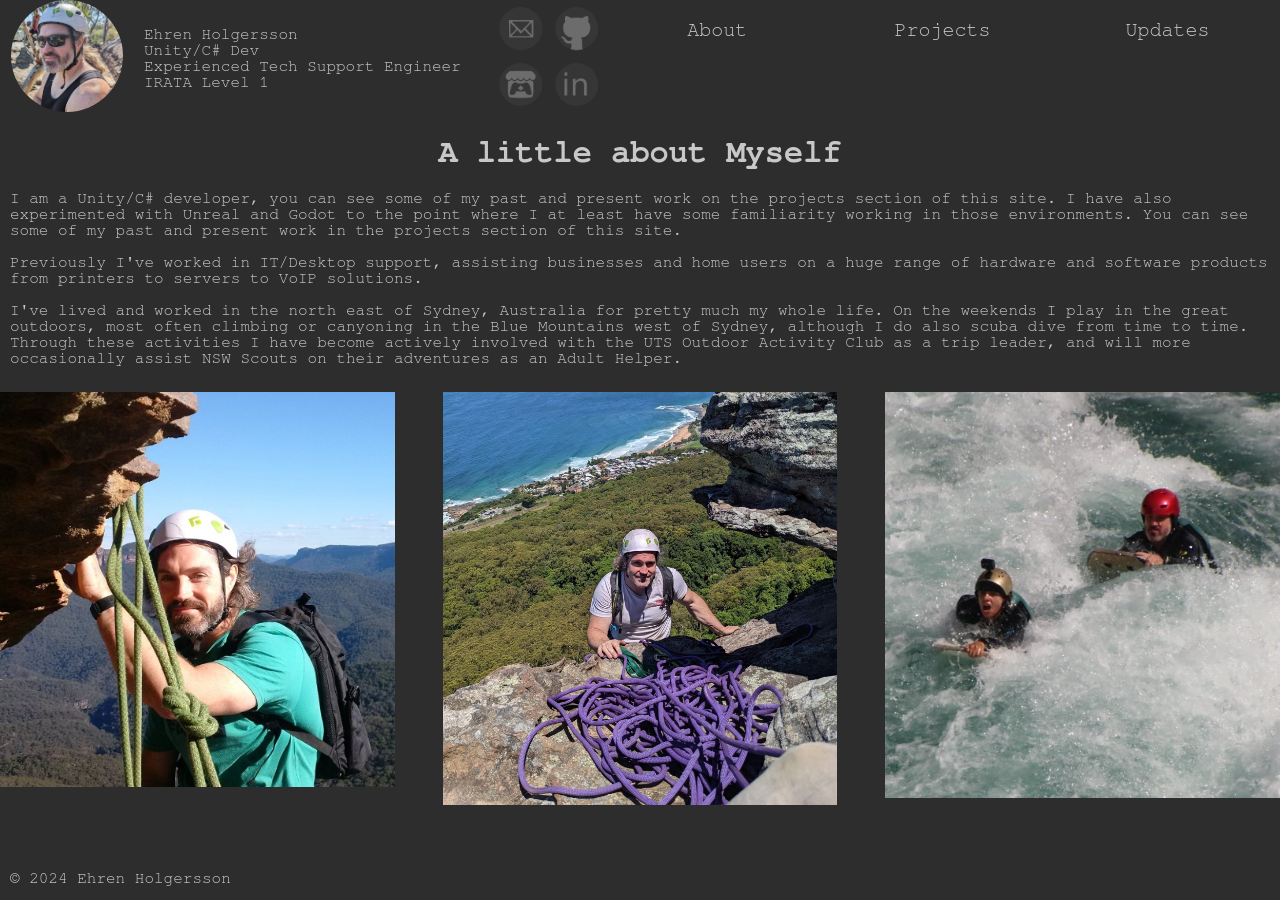
==== index.html @ 33728d31 "added web page" ====
<!DOCTYPE html>
<html>
<head>
    <link rel="stylesheet" href="./style.css">
    <title>Ehren Holgersson</title>
</head>

<body>
    <div id="page">
        <div id="sidebar">    
            <div id ="profile">
                <div>
                <img src="./media/profile.jpg" id ="profilepic">
                </div>
                <div id ="name">Ehren Holgersson<br>Unity/C# Dev<br>Experienced Tech Support Engineer<br>IRATA Level 1</div>
                <div id = "contacts">
                    <img class="projecticon" src="./media/icons/maillogo.png"onclick="OpenTab('mailto:ehrenholgersson@gmail.com')">
                    <img class="projecticon" src="./media/icons/gitlogo.png"onclick="OpenTab('https://www.github.com/ehrenholgersson')">
                    <img class="projecticon" src="./media/icons/itchlogo.png"onclick="OpenTab('https://ehren-holgersson.itch.io/')">
                    <img class="projecticon" src="./media/icons/linlogo.png"onclick="OpenTab('https://www.linkedin.com/in/ehren-holgersson-57a24826b/')">
                </div>
            </div>
            <div class="button" id="about" onclick="LoadFrame('./about.html')">
                <p>About</p>
            </div>
            <div class="button"id="portfolio"onclick="LoadFrame('./projects.html')">
                <p>Projects</p>
            </div>
            <div class="button"id="blog"onclick="LoadFrame('./updates.html')">
                <p>Updates</p>
            </div>
        </div>
        <iframe id="content" src="./about.html" ></iframe>
        <div id="footer">
            <p>&#169 2024 Ehren Holgersson</p>
        </div>

        <script>
            var frame = document.getElementById("content");
            function LoadFrame(target)
            {
                {frame.src = target;}
            }
            function OpenTab(url)
            {
                window.open(url, '_blank').focus();
            }
        </script>
    </div>
</body>
</html>
---- style.css ----
html {height: 100%; width:100%;}
body { padding: 0; margin: 0; height: 100%; width:100%;background-color: rgba(45,45,45,1);font-family: FreeMono, monospace;font-weight: 500;}
p{color: rgba(200, 200, 200, 1);margin: 10px;}
h1{text-align: center;color: rgba(200, 200, 200, 1);}
h2{color: rgba(200, 200, 200, 1);text-align: center;}
iframe{border: none;}
#page {display: flex;height: 100%; width:100%;align-items: stretch;background-color: rgba(45,45,45,1);flex-direction: column;}
#sidebar {display: flex;flex-direction:row;justify-content: space-between ; height:min-content; width:  100%;align-items: stretch;}
.button {display: flex; justify-content: center; align-items: center;height: fit-content; width: 100%;color: rgba(200, 200, 200, 1);margin: 10px;overflow: hidden;font-size: 20px;;}
.button:hover {background-color: rgba(55,55,55,1);color: rgba(200, 200, 200, 1);text-decoration: underline;transition-duration: 0.4s;}
#content {flex: 1 0 auto;max-width: 100%;max-height: 100%;border: none;background-color: rgba(45,45,45,1);}
.pagecontents {width: 100%; max-width: 80rem;margin: auto;}
#footer {margin-top: auto; height: 40px; width: 100%;}
#profile {display:grid;grid-template-columns:max-content max-content max-content;gap: 2rem;}
#profilepic {width:7rem; margin-left:10%;border-radius: 50%;}
#contacts {display: grid; grid-template-rows: 1fr 1fr;grid-template-columns: 1fr 1fr;height: 7rem;}
#name { text-align: left;text-justify:distribute; margin: auto;color: rgba(200, 200, 200, 1);width: auto;}
#projectgrid {display: grid;gap: 1rem;grid-template-columns: repeat(auto-fit,minmax(500px,1fr));margin: auto;}
#aboutpics {display: grid;grid-template-columns: 1fr 1fr 1fr;gap: 3rem;}
.projectcard {display: grid; grid-template-columns: repeat(4,1fr);grid-template-rows: repeat(4,1fr);width: 90%;margin: auto; aspect-ratio: 16/9;border-radius: 5%;overflow: hidden;}
.projectcard:hover > .projecttext {opacity: 1;transition-duration: 0.4s;}
.projectbackground {grid-row: 1/-1;grid-column: 1/-1;height: 100%;width: 100%;}
.projecttext {grid-column: 1/-1;grid-row: 2/-1;opacity: 0;background-color:  rgba(30, 20, 20, 0.7);justify-self: center;align-self: center;height: 100%;width: 100%;overflow-y:auto;}
.projectpopover {width: minmax(max-content,80%);}
.linkicons {grid-row: 1/-3;grid-column: 1/-1;background-color:  rgba(30, 20, 20, 0.7);display: flex;justify-content: space-around;opacity: 0;height: 1fr;max-height: 50%;}
.projectcard:hover >.linkicons {opacity: 1;transition-duration: 0.4s;}
.projecticon {opacity: 0.3;overflow: hidden;max-height: 100%;aspect-ratio: 1/1;min-width: 0;max-width: 100%;}
.projecticon:hover {opacity: 1;transition-duration: 0.4s;}
.updateheading {font-size: 2rem;}
.updatedatetime {font-style: italic;font-size: 1.5rem;}
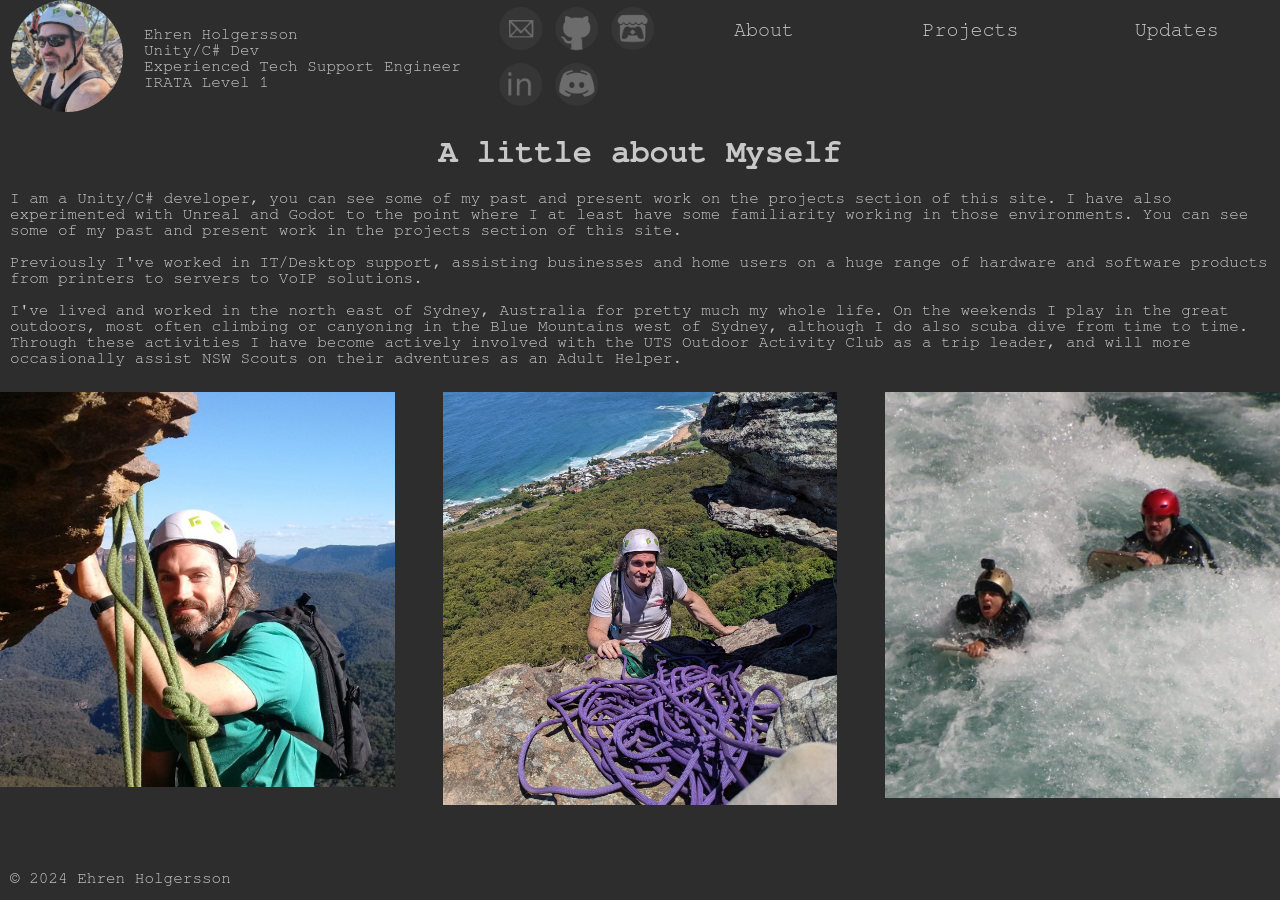
==== commit e6a0849a: "added discord contact" ====
--- a/index.html
+++ b/index.html
@@ -18,6 +18,7 @@
                     <img class="projecticon" src="./media/icons/gitlogo.png"onclick="OpenTab('https://www.github.com/ehrenholgersson')">
                     <img class="projecticon" src="./media/icons/itchlogo.png"onclick="OpenTab('https://ehren-holgersson.itch.io/')">
                     <img class="projecticon" src="./media/icons/linlogo.png"onclick="OpenTab('https://www.linkedin.com/in/ehren-holgersson-57a24826b/')">
+                    <img class="projecticon" src="./media/icons/discordlogo.png"onclick="OpenTab('https://discordapp.com/users/310688033873592321')">
                 </div>
             </div>
             <div class="button" id="about" onclick="LoadFrame('./about.html')">
--- a/style.css
+++ b/style.css
@@ -13,7 +13,7 @@
 #footer {margin-top: auto; height: 40px; width: 100%;}
 #profile {display:grid;grid-template-columns:max-content max-content max-content;gap: 2rem;}
 #profilepic {width:7rem; margin-left:10%;border-radius: 50%;}
-#contacts {display: grid; grid-template-rows: 1fr 1fr;grid-template-columns: 1fr 1fr;height: 7rem;}
+#contacts {display: grid; grid-template-rows: repeat(2,1fr);grid-template-columns: repeat(3,1fr);height: 7rem;}
 #name { text-align: left;text-justify:distribute; margin: auto;color: rgba(200, 200, 200, 1);width: auto;}
 #projectgrid {display: grid;gap: 1rem;grid-template-columns: repeat(auto-fit,minmax(500px,1fr));margin: auto;}
 #aboutpics {display: grid;grid-template-columns: 1fr 1fr 1fr;gap: 3rem;}
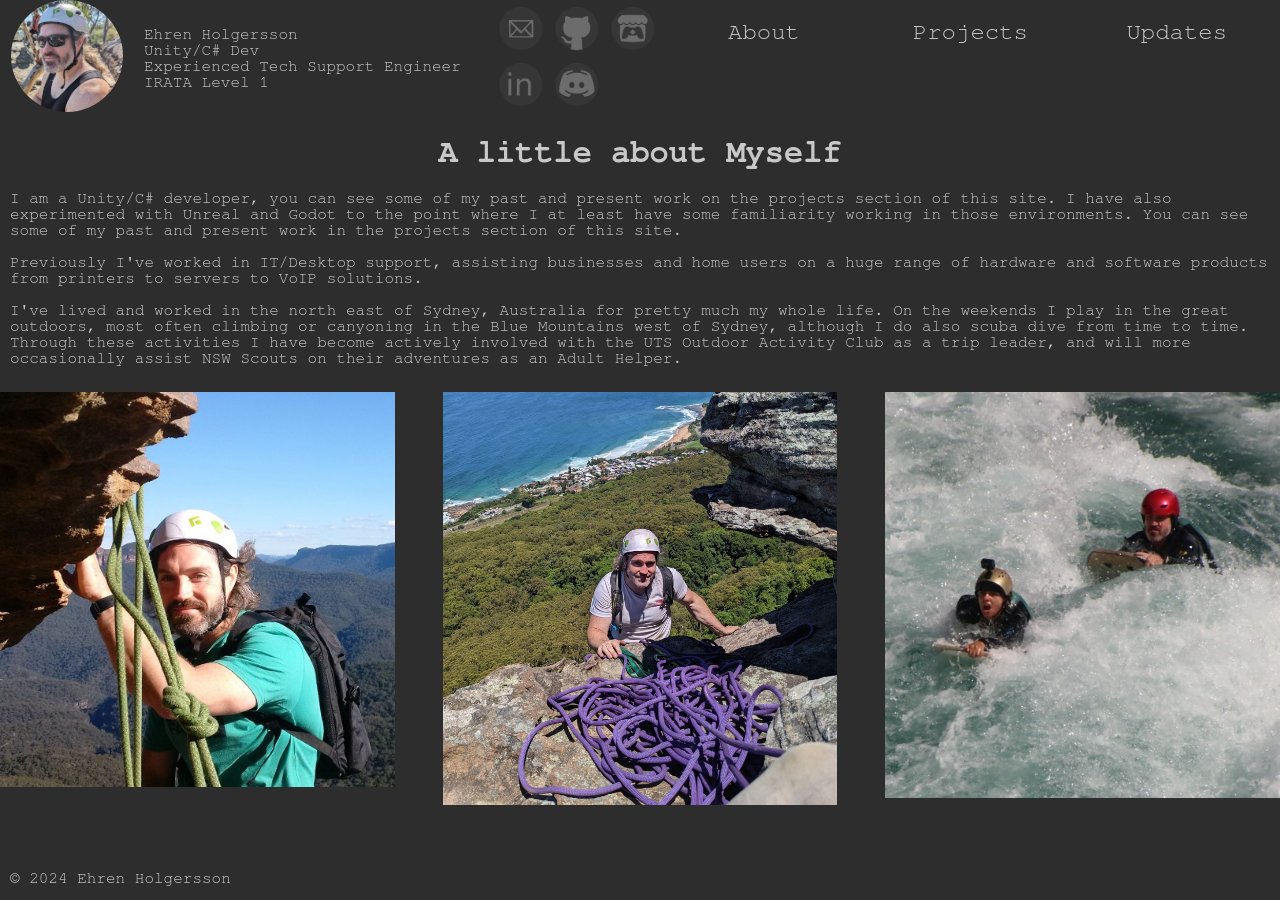
==== commit 72fbfefb: "updated top bar style for displays < 1024 wide so page buttons sit below profile rather than along s" ====
--- a/index.html
+++ b/index.html
@@ -21,14 +21,16 @@
                     <img class="projecticon" src="./media/icons/discordlogo.png"onclick="OpenTab('https://discordapp.com/users/310688033873592321')">
                 </div>
             </div>
-            <div class="button" id="about" onclick="LoadFrame('./about.html')">
-                <p>About</p>
-            </div>
-            <div class="button"id="portfolio"onclick="LoadFrame('./projects.html')">
-                <p>Projects</p>
-            </div>
-            <div class="button"id="blog"onclick="LoadFrame('./updates.html')">
-                <p>Updates</p>
+            <div id="sidebarbuttons">
+                <div class="button" id="about" onclick="LoadFrame('./about.html')">
+                    <p>About</p>
+                </div>
+                <div class="button"id="portfolio"onclick="LoadFrame('./projects.html')">
+                    <p>Projects</p>
+                </div>
+                <div class="button"id="blog"onclick="LoadFrame('./updates.html')">
+                    <p>Updates</p>
+                </div>
             </div>
         </div>
         <iframe id="content" src="./about.html" ></iframe>
--- a/style.css
+++ b/style.css
@@ -6,7 +6,8 @@
 iframe{border: none;}
 #page {display: flex;height: 100%; width:100%;align-items: stretch;background-color: rgba(45,45,45,1);flex-direction: column;}
 #sidebar {display: flex;flex-direction:row;justify-content: space-between ; height:min-content; width:  100%;align-items: stretch;}
-.button {display: flex; justify-content: center; align-items: center;height: fit-content; width: 100%;color: rgba(200, 200, 200, 1);margin: 10px;overflow: hidden;font-size: 20px;;}
+#sidebarbuttons {display: flex;flex-direction:row;justify-content: space-between ; height:min-content; width:  100%;align-items: stretch;}
+.button {display: flex; justify-content: center; align-items: center;height: fit-content; width: 100%;color: rgba(200, 200, 200, 1);margin: 10px;overflow: hidden;font-size: 24px;;}
 .button:hover {background-color: rgba(55,55,55,1);color: rgba(200, 200, 200, 1);text-decoration: underline;transition-duration: 0.4s;}
 #content {flex: 1 0 auto;max-width: 100%;max-height: 100%;border: none;background-color: rgba(45,45,45,1);}
 .pagecontents {width: 100%; max-width: 80rem;margin: auto;}
@@ -27,4 +28,8 @@
 .projecticon {opacity: 0.3;overflow: hidden;max-height: 100%;aspect-ratio: 1/1;min-width: 0;max-width: 100%;}
 .projecticon:hover {opacity: 1;transition-duration: 0.4s;}
 .updateheading {font-size: 2rem;}
-.updatedatetime {font-style: italic;font-size: 1.5rem;}+.updatedatetime {font-style: italic;font-size: 1.5rem;}
+
+@media all and (max-width: 1024px) {
+    #sidebar {display: flex;flex-direction:column;justify-content: space-between ; height:min-content; width:  100%;align-items: stretch;}
+  }
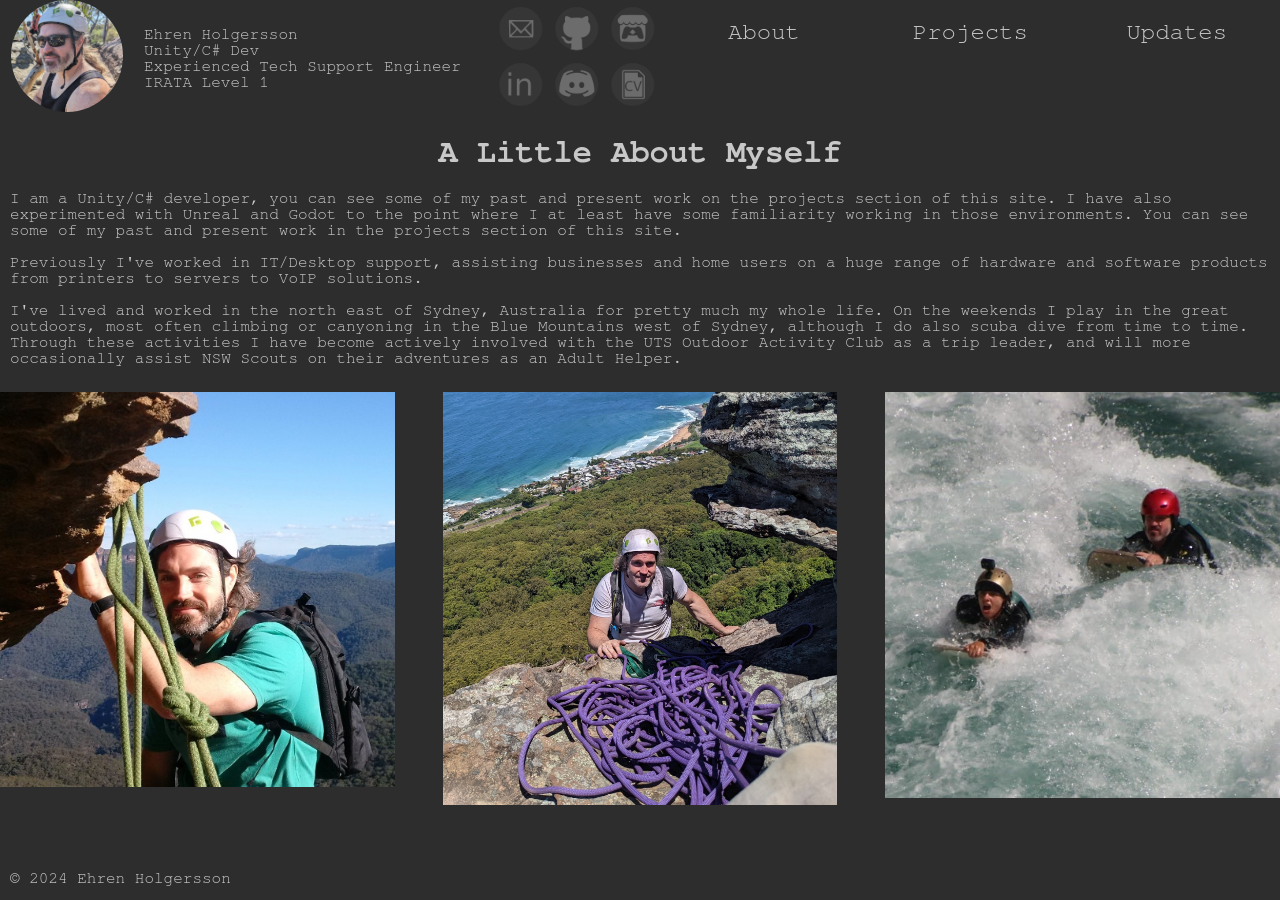
==== commit a037e602: "added CV/resume" ====
--- a/index.html
+++ b/index.html
@@ -19,6 +19,7 @@
                     <img class="projecticon" src="./media/icons/itchlogo.png"onclick="OpenTab('https://ehren-holgersson.itch.io/')">
                     <img class="projecticon" src="./media/icons/linlogo.png"onclick="OpenTab('https://www.linkedin.com/in/ehren-holgersson-57a24826b/')">
                     <img class="projecticon" src="./media/icons/discordlogo.png"onclick="OpenTab('https://discordapp.com/users/310688033873592321')">
+                    <img class="projecticon" src="./media/icons/cvlogo.png"onclick="OpenTab('./media/Ehren_CV_Unity.pdf')">
                 </div>
             </div>
             <div id="sidebarbuttons">
